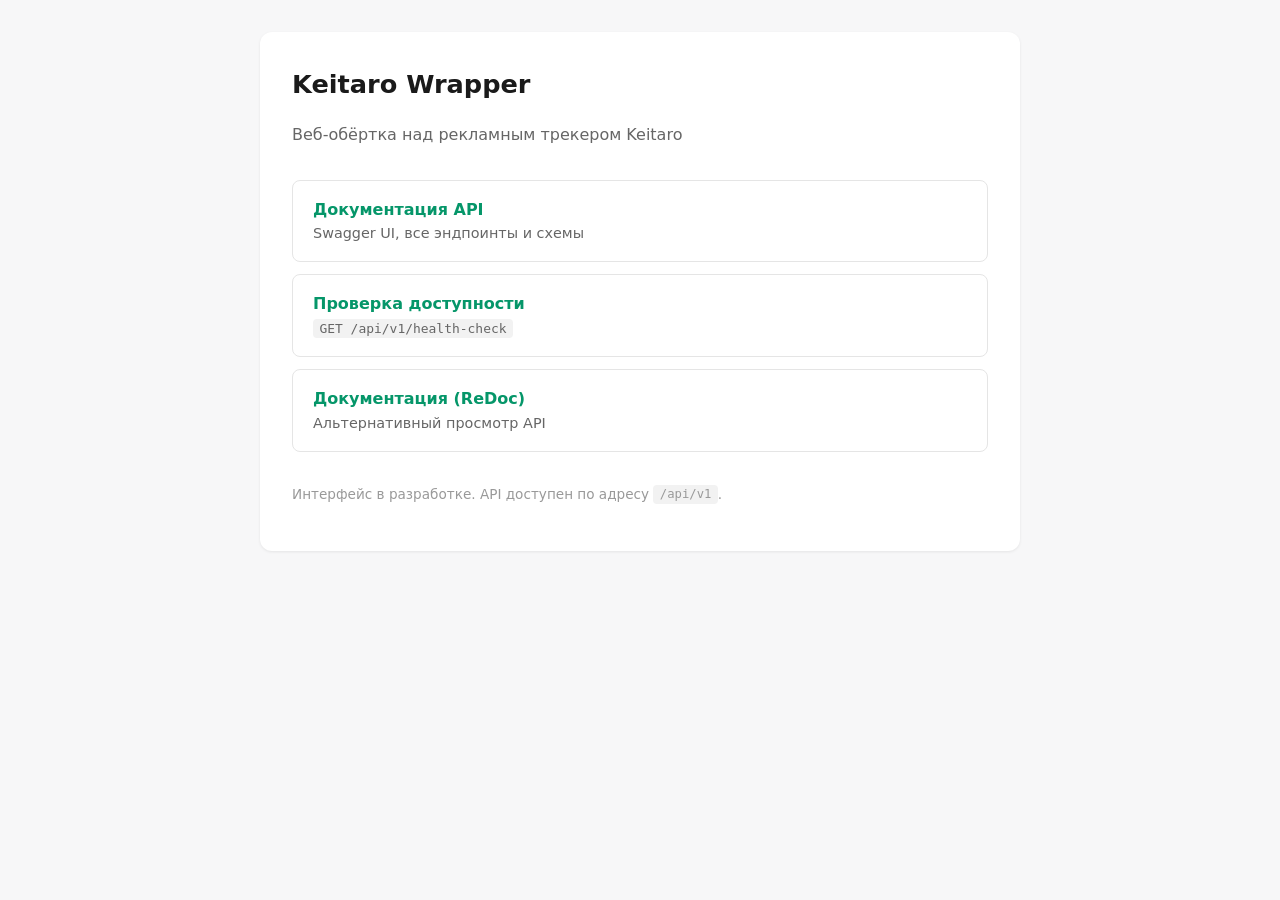
==== backend/app/static/index.html @ 68452d90 "feat: добавлена страница-заглушка и подготовка к деплою" ====
<!DOCTYPE html>
<html lang="ru">
  <head>
    <meta charset="UTF-8" />
    <meta name="viewport" content="width=device-width, initial-scale=1.0" />
    <title>Keitaro Wrapper</title>
    <style>
      * {
        box-sizing: border-box;
      }
      body {
        margin: 0;
        padding: 2rem 1rem;
        font-family: system-ui, -apple-system, "Segoe UI", sans-serif;
        line-height: 1.6;
        color: #1a1a1a;
        background: #f7f7f8;
      }
      main {
        max-width: 760px;
        margin: 0 auto;
        padding: 2rem;
        background: #fff;
        border-radius: 12px;
        box-shadow: 0 1px 3px rgb(0 0 0 / 8%);
      }
      h1 {
        margin-top: 0;
        font-size: 1.6rem;
      }
      .subtitle {
        color: #666;
        margin-bottom: 2rem;
      }
      ul {
        list-style: none;
        padding: 0;
        margin: 0 0 2rem;
      }
      li {
        border: 1px solid #e5e5e5;
        border-radius: 8px;
        margin-bottom: 0.75rem;
      }
      li a {
        display: block;
        padding: 1rem 1.25rem;
        text-decoration: none;
        color: inherit;
      }
      li a:hover {
        background: #fafafa;
      }
      .title {
        font-weight: 600;
        color: #059669;
      }
      .desc {
        color: #666;
        font-size: 0.9rem;
      }
      .status {
        font-size: 0.85rem;
        color: #999;
      }
      code {
        background: #f2f2f2;
        padding: 0.15rem 0.4rem;
        border-radius: 4px;
        font-size: 0.9em;
      }
    </style>
  </head>
  <body>
    <main>
      <h1>Keitaro Wrapper</h1>
      <p class="subtitle">Веб-обёртка над рекламным трекером Keitaro</p>

      <ul>
        <li>
          <a href="/docs">
            <div class="title">Документация API</div>
            <div class="desc">Swagger UI, все эндпоинты и схемы</div>
          </a>
        </li>
        <li>
          <a href="/api/v1/health-check">
            <div class="title">Проверка доступности</div>
            <div class="desc"><code>GET /api/v1/health-check</code></div>
          </a>
        </li>
        <li>
          <a href="/redoc">
            <div class="title">Документация (ReDoc)</div>
            <div class="desc">Альтернативный просмотр API</div>
          </a>
        </li>
      </ul>

      <p class="status">
        Интерфейс в разработке. API доступен по адресу <code>/api/v1</code>.
      </p>
    </main>
  </body>
</html>
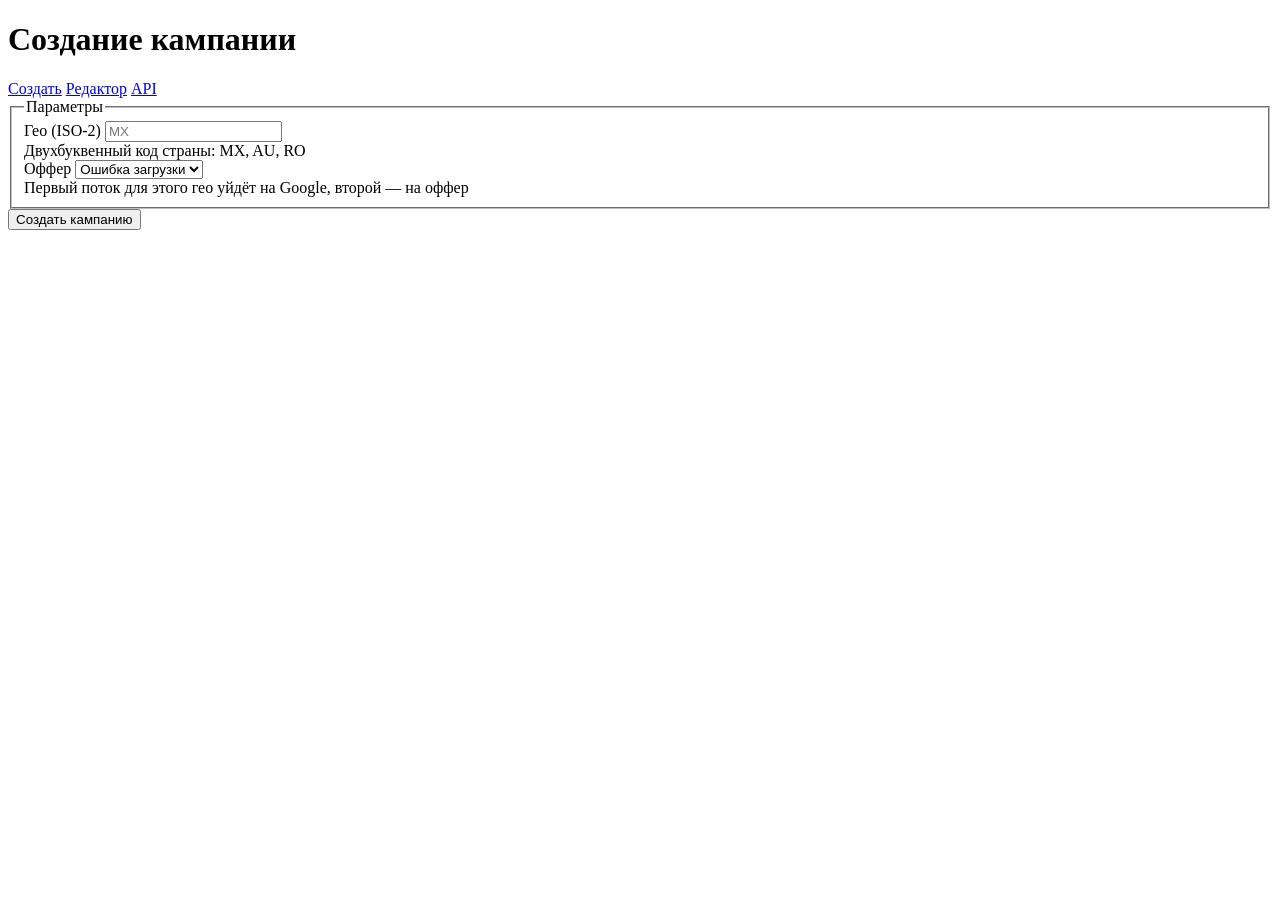
==== commit d840be3e: "feat: добавлен интерфейс на статике и эндпоинты чтения" ====
--- a/backend/app/static/index.html
+++ b/backend/app/static/index.html
@@ -3,103 +3,126 @@
   <head>
     <meta charset="UTF-8" />
     <meta name="viewport" content="width=device-width, initial-scale=1.0" />
-    <title>Keitaro Wrapper</title>
-    <style>
-      * {
-        box-sizing: border-box;
-      }
-      body {
-        margin: 0;
-        padding: 2rem 1rem;
-        font-family: system-ui, -apple-system, "Segoe UI", sans-serif;
-        line-height: 1.6;
-        color: #1a1a1a;
-        background: #f7f7f8;
-      }
-      main {
-        max-width: 760px;
-        margin: 0 auto;
-        padding: 2rem;
-        background: #fff;
-        border-radius: 12px;
-        box-shadow: 0 1px 3px rgb(0 0 0 / 8%);
-      }
-      h1 {
-        margin-top: 0;
-        font-size: 1.6rem;
-      }
-      .subtitle {
-        color: #666;
-        margin-bottom: 2rem;
-      }
-      ul {
-        list-style: none;
-        padding: 0;
-        margin: 0 0 2rem;
-      }
-      li {
-        border: 1px solid #e5e5e5;
-        border-radius: 8px;
-        margin-bottom: 0.75rem;
-      }
-      li a {
-        display: block;
-        padding: 1rem 1.25rem;
-        text-decoration: none;
-        color: inherit;
-      }
-      li a:hover {
-        background: #fafafa;
-      }
-      .title {
-        font-weight: 600;
-        color: #059669;
-      }
-      .desc {
-        color: #666;
-        font-size: 0.9rem;
-      }
-      .status {
-        font-size: 0.85rem;
-        color: #999;
-      }
-      code {
-        background: #f2f2f2;
-        padding: 0.15rem 0.4rem;
-        border-radius: 4px;
-        font-size: 0.9em;
-      }
-    </style>
+    <title>Создание кампании — Keitaro Wrapper</title>
+    <link rel="stylesheet" href="/style.css" />
   </head>
   <body>
     <main>
-      <h1>Keitaro Wrapper</h1>
-      <p class="subtitle">Веб-обёртка над рекламным трекером Keitaro</p>
+      <header>
+        <h1>Создание кампании</h1>
+        <nav>
+          <a href="/" class="active">Создать</a>
+          <a href="/edit.html">Редактор</a>
+          <a href="/docs" target="_blank">API</a>
+        </nav>
+      </header>
 
-      <ul>
-        <li>
-          <a href="/docs">
-            <div class="title">Документация API</div>
-            <div class="desc">Swagger UI, все эндпоинты и схемы</div>
-          </a>
-        </li>
-        <li>
-          <a href="/api/v1/health-check">
-            <div class="title">Проверка доступности</div>
-            <div class="desc"><code>GET /api/v1/health-check</code></div>
-          </a>
-        </li>
-        <li>
-          <a href="/redoc">
-            <div class="title">Документация (ReDoc)</div>
-            <div class="desc">Альтернативный просмотр API</div>
-          </a>
-        </li>
-      </ul>
+      <div id="message" class="message"></div>
 
-      <p class="status">
-        Интерфейс в разработке. API доступен по адресу <code>/api/v1</code>.
-      </p>
+      <form id="create-form">
+        <fieldset>
+          <legend>Параметры</legend>
+
+          <div class="field">
+            <label for="geo">Гео (ISO-2)</label>
+            <input
+              type="text"
+              id="geo"
+              name="geo"
+              placeholder="MX"
+              maxlength="2"
+              required
+              autocomplete="off"
+            />
+            <div class="hint">Двухбуквенный код страны: MX, AU, RO</div>
+          </div>
+
+          <div class="field">
+            <label for="offer">Оффер</label>
+            <select id="offer" name="offer_id" required>
+              <option value="">Загрузка…</option>
+            </select>
+            <div class="hint">Первый поток для этого гео уйдёт на Google, второй — на оффер</div>
+          </div>
+        </fieldset>
+
+        <button type="submit" id="submit-btn">Создать кампанию</button>
+      </form>
+
+      <div id="result"></div>
     </main>
+
+    <script src="/common.js"></script>
+    <script>
+      const form = document.getElementById("create-form")
+      const geoInput = document.getElementById("geo")
+      const offerSelect = document.getElementById("offer")
+      const submitBtn = document.getElementById("submit-btn")
+      const message = document.getElementById("message")
+      const result = document.getElementById("result")
+
+      geoInput.addEventListener("input", () => {
+        geoInput.value = geoInput.value.toUpperCase().replace(/[^A-Z]/g, "")
+      })
+
+      async function loadOffers() {
+        try {
+          const offers = await api("/offers/")
+          if (!offers.length) {
+            offerSelect.innerHTML = '<option value="">Офферов нет</option>'
+            return
+          }
+          offerSelect.innerHTML = offers
+            .map(
+              (o) =>
+                `<option value="${o.id}">${escapeHtml(o.name)} (id ${o.id})</option>`,
+            )
+            .join("")
+        } catch (err) {
+          offerSelect.innerHTML = '<option value="">Ошибка загрузки</option>'
+          showMessage(message, `Не удалось загрузить офферы: ${err.message}`, "error")
+        }
+      }
+
+      form.addEventListener("submit", async (e) => {
+        e.preventDefault()
+        clearMessage(message)
+        result.innerHTML = ""
+        setLoading(submitBtn, true, "Создание…")
+
+        try {
+          const campaign = await api("/campaigns/", {
+            method: "POST",
+            body: JSON.stringify({
+              geo: geoInput.value,
+              offer_id: Number(offerSelect.value),
+            }),
+          })
+          showMessage(
+            message,
+            `Кампания создана: ${campaign.name} (id ${campaign.id})`,
+            "success",
+          )
+          result.innerHTML = `
+            <table>
+              <tbody>
+                <tr><th>ID</th><td>${campaign.id}</td></tr>
+                <tr><th>Название</th><td>${escapeHtml(campaign.name)}</td></tr>
+                <tr><th>Домен</th><td>${escapeHtml(campaign.domain || campaign.domain_id)}</td></tr>
+                <tr><th>Статус</th><td><span class="badge">${escapeHtml(campaign.state)}</span></td></tr>
+              </tbody>
+            </table>
+            <p><a href="/edit.html?id=${campaign.id}">Открыть в редакторе →</a></p>
+          `
+          form.reset()
+        } catch (err) {
+          showMessage(message, `Ошибка: ${err.message}`, "error")
+        } finally {
+          setLoading(submitBtn, false)
+        }
+      })
+
+      loadOffers()
+    </script>
   </body>
 </html>
